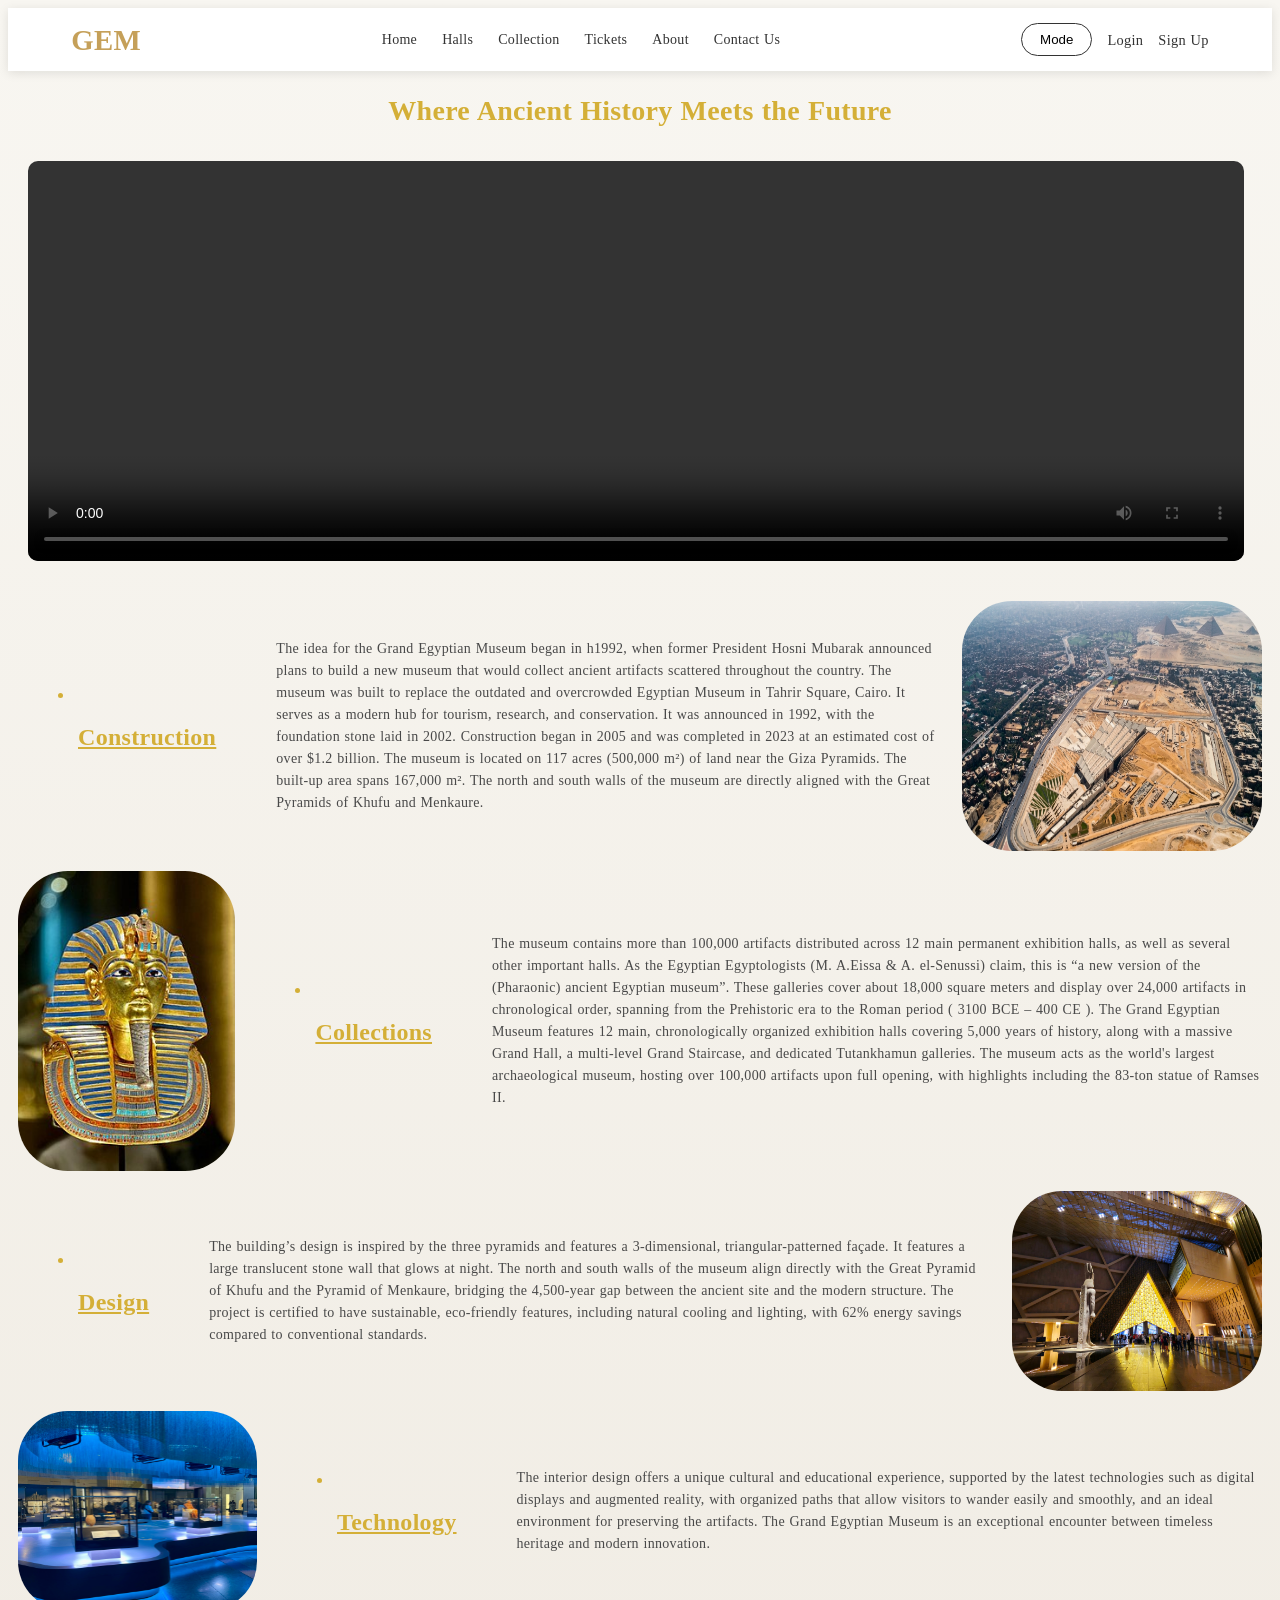
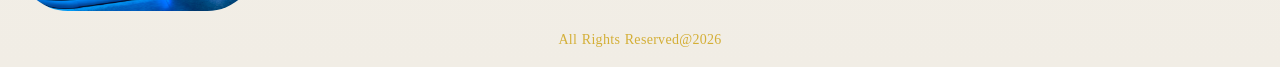
==== about.html @ 2b82b953 "dareen" ====
<!DOCTYPE html>
<html lang="en">
<head>
    <meta charset="UTF-8">
    <link rel="stylesheet" href="about.css">
    <title>about</title>
</head>
<body>
    <div>
    <header>
    <div class="logo">
        <h1><b> GEM </b></h1>
    </div>

    <nav>
        <ul>
            <li><a href="index.html"> Home </a></li>
            <li><a href="hall.html"> Halls </a></li>
            <li><a href="gallery.html"> Collection </a></li>
            <li><a href="tickets.html"> Tickets </a></li>
            <li><a href="about.html"> About </a></li>
            <li><a href="contact.html"> Contact Us </a></li>
        </ul>
    </nav>

   <div class="registration">
      <button class="modebutton"> Mode </button>
      <a id="loginBtn" class="navbutton" href="login.html"> Login </a>
      <a id="signupBtn" class="navbutton" href="signup.html"> Sign Up </a>
      <a id="logoutBtn" class="navbutton" href="#" style="display: none;"> Logout </a>
    </div>
</header>
    <div class="enter">
        <h1>Where Ancient History Meets the Future</h1>
    </div>
    <div class="main">
        <video controls>
            <source src="main.mp4" type="video/mp4">
        </video>
    </div>
    <div class="construction">
        <li><h2>Construction</h2></li>
        <p>The idea for the Grand Egyptian Museum began in h1992, when former President Hosni Mubarak announced plans to build a new museum that would collect ancient artifacts scattered throughout the country. The museum was built to replace the outdated and overcrowded Egyptian Museum in Tahrir Square, Cairo. It serves as a modern hub for tourism, research, and conservation. It was announced in 1992, with the foundation stone laid in 2002. Construction began in 2005 and was completed in 2023 at an estimated cost of over $1.2 billion.  The museum is located on 117 acres (500,000 m²) of land near the Giza Pyramids. The built-up area spans 167,000 m². The north and south walls of the museum are directly aligned with the Great Pyramids of Khufu and Menkaure.</p>
        <img src="construction.png" alt="img">
    </div>
    <div class="collections">
        <img src="collections.jpg" alt="img">
        <li><h2>Collections</h2></li>
        <p>The museum contains more than 100,000 artifacts distributed across 12 main permanent exhibition halls, as well as several other important halls. As the Egyptian Egyptologists (M. A.Eissa & A. el-Senussi) claim, this is “a new version of the (Pharaonic) ancient Egyptian museum”.  These galleries cover about 18,000 square meters and display over 24,000 artifacts in chronological order, spanning from the Prehistoric era to the Roman period ( 3100 BCE – 400 CE ). The Grand Egyptian Museum features 12 main, chronologically organized exhibition halls covering 5,000 years of history, along with a massive Grand Hall, a multi-level Grand Staircase, and dedicated Tutankhamun galleries. The museum acts as the world's largest archaeological museum, hosting over 100,000 artifacts upon full opening, with highlights including the 83-ton statue of Ramses II.</p>
    </div>
    <div class="design">
        <li><h2>Design</h2></li>
        <p>The building’s design is inspired by the three pyramids and features a 3-dimensional, triangular-patterned façade. It features a large translucent stone wall that glows at night. The north and south walls of the museum align directly with the Great Pyramid of Khufu and the Pyramid of Menkaure, bridging the 4,500-year gap between the ancient site and the modern structure. The project is certified to have sustainable, eco-friendly features, including natural cooling and lighting, with 62% energy savings compared to conventional standards.</p>
        <img src="design.jpg" alt="img">
    </div>
    <div class="technology">
        <img src="technology.jpg" alt="img">
        <li><h2>Technology</h2></li>
        <p>The interior design offers a unique cultural and educational experience, supported by the latest technologies such as digital displays and augmented reality, with organized paths that allow visitors to wander easily and smoothly, and an ideal environment for preserving the artifacts. The Grand Egyptian Museum is an exceptional encounter between timeless heritage and modern innovation.</p>
    </div>
<script src="about.js"></script>
</body>
<footer>
    <bold> All Rights Reserved@2026</bold>
</footer>
</html>
---- about.css ----
body {
    background-size: cover ;
    background: linear-gradient(180deg,#f8f6f1 0%,#f1ede5 100%);
    letter-spacing: 0.3px;
    word-spacing: 0.8px;
    line-height: 22px;
    font-size:14px;
    color: #D4AF37;
}
header {
    display: flex;
    justify-content: space-between; 
    align-items: center;
    padding: 15px 5%; 
    background-color: #fff;
    box-shadow: 0 2px 10px rgba(0,0,0,0.1);
}

.logo h1 {
    margin: 0;
    font-size: 1.8rem;
    color: #C5A059; 
}

nav ul {
    display: flex;
    list-style: none;
    gap: 25px;
    margin: 0;
    padding: 0;
}
nav ul li a {
    text-decoration: none;
    color: #333;
    font-weight: 500;
    transition: 0.3s;
}

nav ul li a:hover {
    color: #C5A059;
}

.registration {
    display: flex;
    align-items: center;
    gap: 15px;
}

.modebutton {
    padding: 8px 18px;
    border-radius: 20px;
    border: 1px solid #333;
    background: transparent;
    cursor: pointer;
    transition: 0.3s;
}
.navbutton {
    text-decoration: none;
    color: #333;
    font-size: 0.9rem;
    transition: 0.3s;
}

.navbutton:hover {
    color: #C5A059;
}
.enter{
    text-align: center;
    padding-top: 10px;
}
a:hover{
    color: #D4AF37;;
    text-decoration: underline;
    cursor: pointer;
    transition: 
    0.2s;
}
.main {
    width: 95vw;
    height: 400px;
    display: block;
    margin-bottom: 50px;
}
.main video{
    width: 100%;
    height: 100%;
    object-fit: cover;
    border-radius:30px;
    padding: 20px;
}
h2 {
    flex-wrap: wrap;
    width: auto;
    padding-left: 20px;
    text-decoration: underline;
}
h2:hover{
    font-size:28px;
    transition: 0.6s;
}
p {
    color: #494949;
}
.construction , .collections , .design , .technology {
    display: flex;
    align-items: center;
    gap: 20px;
    padding: 10px;
    margin: 0px;
}
.construction img {
    width: 300px;
    height: 250px;
    border-radius: 50px;
}
.collections img {
    width: 250px;
    height: 300px;
    border-radius: 50px;
}
.design img {
    width: 250px;
    height: 200px;
    border-radius: 50px;
}
.technology img {
    width: 750px;
    height: 200px;
    border-radius: 50px;
}
.construction li, .collections li, .design li, .technology li{
    font-size: 16px;
    border-radius: 50%;
    margin: 40px;
}
footer{
  text-decoration: none;
  text-align: center;
    padding: 8px 15px;
    border-radius: 20px;
    color: #D4AF37;;
}



[data-theme="dark"].body{
    background-color: #121212;
}
[data-theme="dark"] p{
    color: #B0B0B0;
}
 body[data-theme="dark"] header {
    background-color: #1e1e1e;
}

body[data-theme="dark"] nav ul li a,
body[data-theme="dark"] .navbutton {
    color: #E0E0E0;
}
body[data-theme="dark"] .modebutton {
    border-color: #C5A059;
    color: #C5A059;
}
body[data-theme="dark"] {
    background: #121212 !important;
}
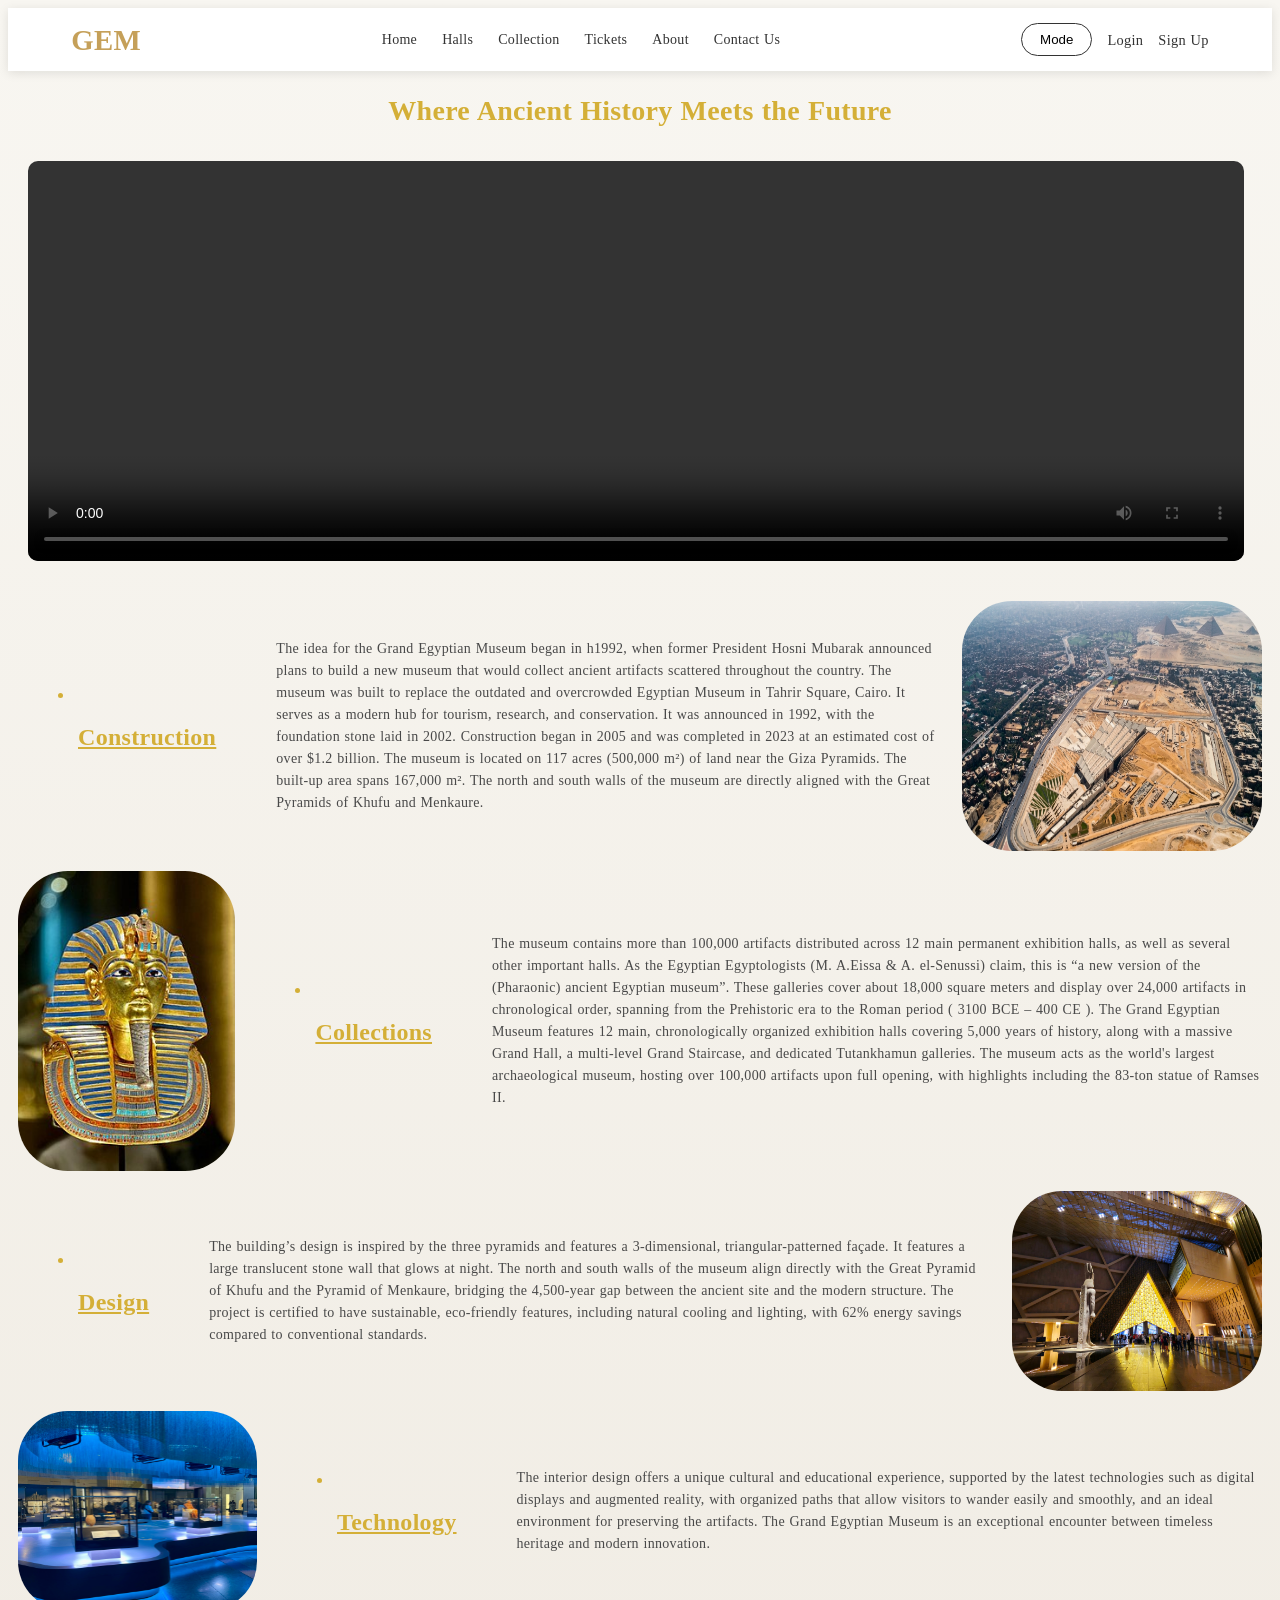
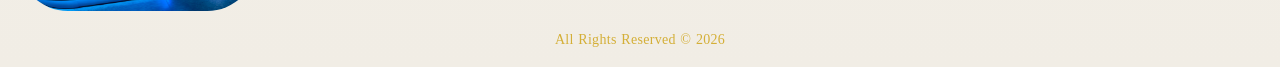
==== commit 74892aa2: "about.html" ====
--- a/about.html
+++ b/about.html
@@ -58,9 +58,9 @@
         <li><h2>Technology</h2></li>
         <p>The interior design offers a unique cultural and educational experience, supported by the latest technologies such as digital displays and augmented reality, with organized paths that allow visitors to wander easily and smoothly, and an ideal environment for preserving the artifacts. The Grand Egyptian Museum is an exceptional encounter between timeless heritage and modern innovation.</p>
     </div>
-<script src="about.js"></script>
+        <script src="index.js"></script>
 </body>
 <footer>
-    <bold> All Rights Reserved@2026</bold>
+    <bold> All Rights Reserved &copy; 2026</bold>
 </footer>
-</html>+</html>
--- a/about.css
+++ b/about.css
@@ -163,4 +163,7 @@
 }
 body[data-theme="dark"] {
     background: #121212 !important;
-}+}
+body[data-theme="dark"] nav ul li a:hover {
+    color: #C5A059;
+}
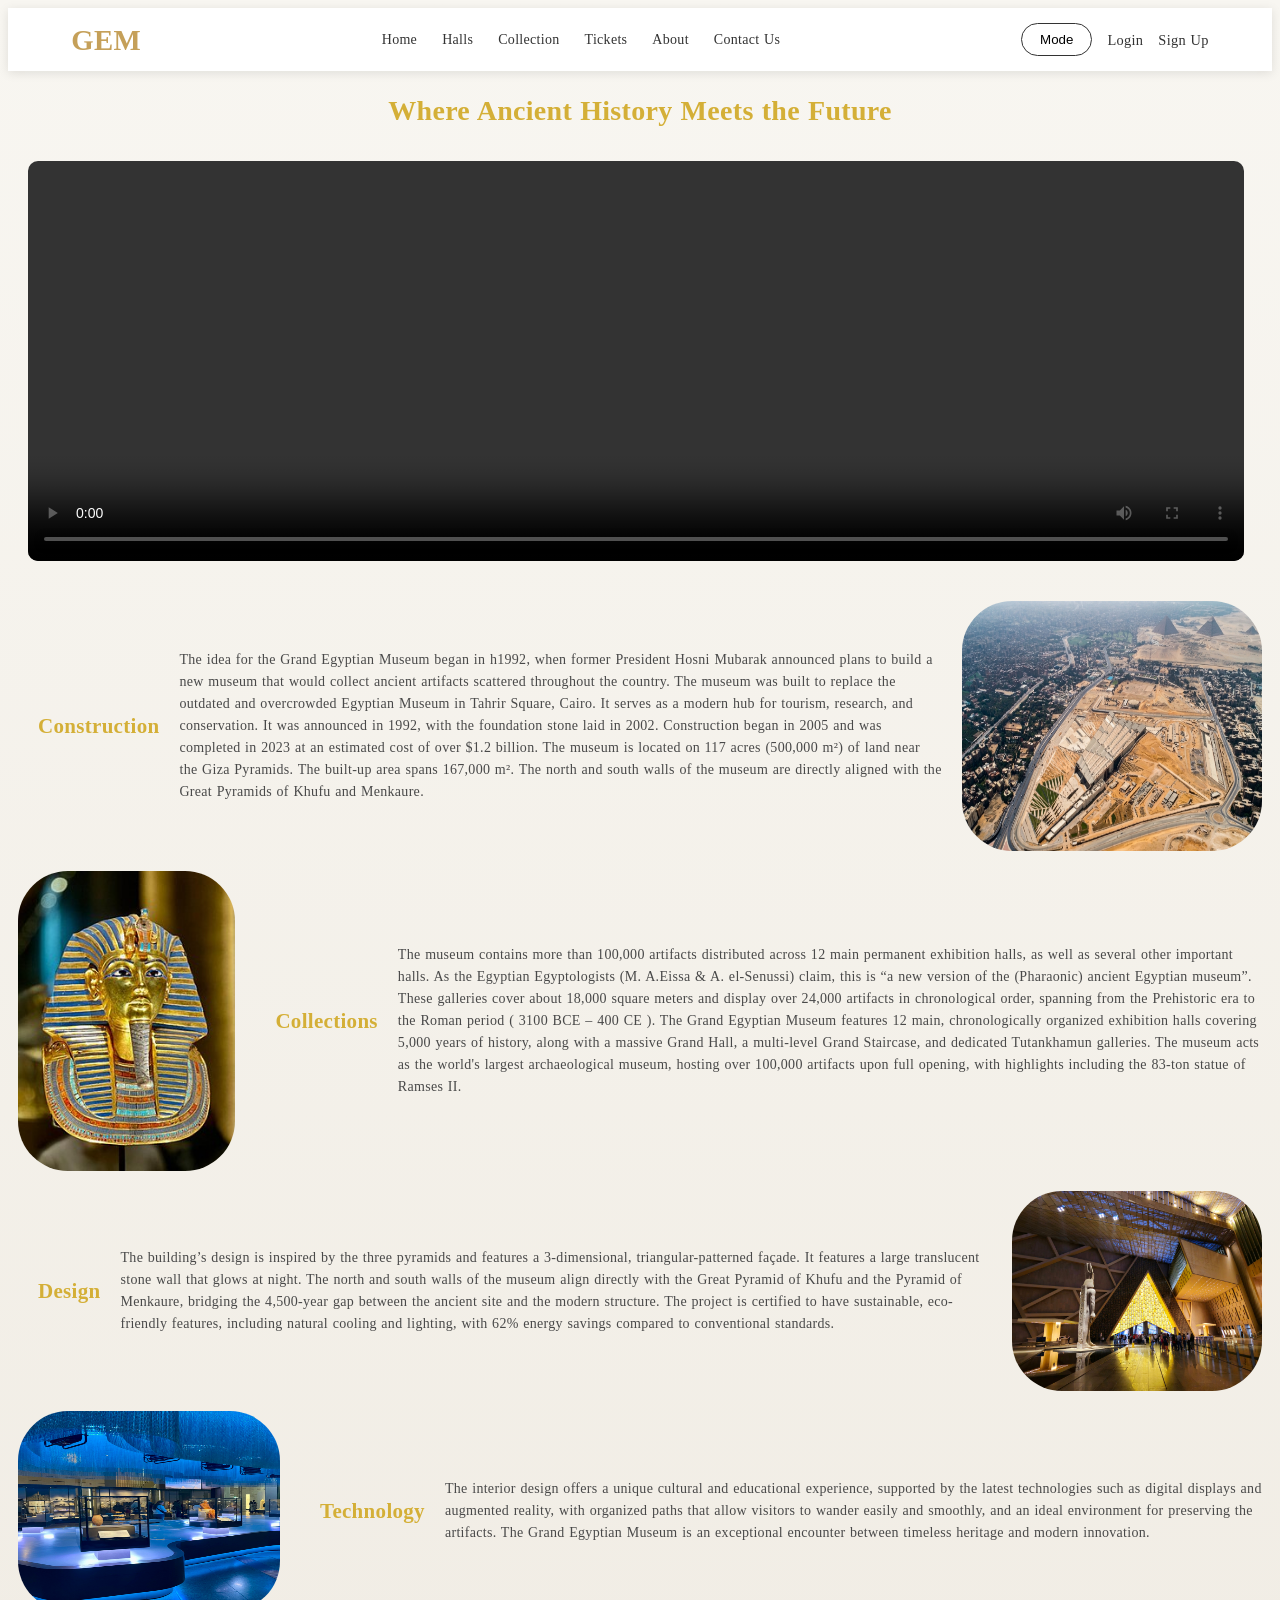
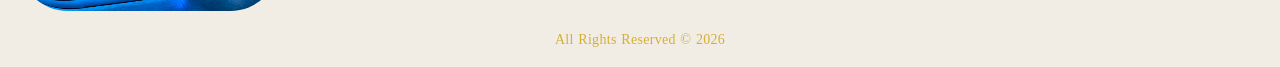
==== commit 442a9b0c: "about.html" ====
--- a/about.html
+++ b/about.html
@@ -39,23 +39,23 @@
         </video>
     </div>
     <div class="construction">
-        <li><h2>Construction</h2></li>
+        <h2>Construction</h2>
         <p>The idea for the Grand Egyptian Museum began in h1992, when former President Hosni Mubarak announced plans to build a new museum that would collect ancient artifacts scattered throughout the country. The museum was built to replace the outdated and overcrowded Egyptian Museum in Tahrir Square, Cairo. It serves as a modern hub for tourism, research, and conservation. It was announced in 1992, with the foundation stone laid in 2002. Construction began in 2005 and was completed in 2023 at an estimated cost of over $1.2 billion.  The museum is located on 117 acres (500,000 m²) of land near the Giza Pyramids. The built-up area spans 167,000 m². The north and south walls of the museum are directly aligned with the Great Pyramids of Khufu and Menkaure.</p>
         <img src="construction.png" alt="img">
     </div>
     <div class="collections">
         <img src="collections.jpg" alt="img">
-        <li><h2>Collections</h2></li>
+        <h2>Collections</h2>
         <p>The museum contains more than 100,000 artifacts distributed across 12 main permanent exhibition halls, as well as several other important halls. As the Egyptian Egyptologists (M. A.Eissa & A. el-Senussi) claim, this is “a new version of the (Pharaonic) ancient Egyptian museum”.  These galleries cover about 18,000 square meters and display over 24,000 artifacts in chronological order, spanning from the Prehistoric era to the Roman period ( 3100 BCE – 400 CE ). The Grand Egyptian Museum features 12 main, chronologically organized exhibition halls covering 5,000 years of history, along with a massive Grand Hall, a multi-level Grand Staircase, and dedicated Tutankhamun galleries. The museum acts as the world's largest archaeological museum, hosting over 100,000 artifacts upon full opening, with highlights including the 83-ton statue of Ramses II.</p>
     </div>
     <div class="design">
-        <li><h2>Design</h2></li>
+        <h2>Design</h2>
         <p>The building’s design is inspired by the three pyramids and features a 3-dimensional, triangular-patterned façade. It features a large translucent stone wall that glows at night. The north and south walls of the museum align directly with the Great Pyramid of Khufu and the Pyramid of Menkaure, bridging the 4,500-year gap between the ancient site and the modern structure. The project is certified to have sustainable, eco-friendly features, including natural cooling and lighting, with 62% energy savings compared to conventional standards.</p>
         <img src="design.jpg" alt="img">
     </div>
     <div class="technology">
         <img src="technology.jpg" alt="img">
-        <li><h2>Technology</h2></li>
+        <h2>Technology</h2>
         <p>The interior design offers a unique cultural and educational experience, supported by the latest technologies such as digital displays and augmented reality, with organized paths that allow visitors to wander easily and smoothly, and an ideal environment for preserving the artifacts. The Grand Egyptian Museum is an exceptional encounter between timeless heritage and modern innovation.</p>
     </div>
         <script src="index.js"></script>
--- a/about.css
+++ b/about.css
@@ -15,7 +15,6 @@
     background-color: #fff;
     box-shadow: 0 2px 10px rgba(0,0,0,0.1);
 }
-
 .logo h1 {
     margin: 0;
     font-size: 1.8rem;
@@ -68,13 +67,6 @@
     text-align: center;
     padding-top: 10px;
 }
-a:hover{
-    color: #D4AF37;;
-    text-decoration: underline;
-    cursor: pointer;
-    transition: 
-    0.2s;
-}
 .main {
     width: 95vw;
     height: 400px;
@@ -92,7 +84,6 @@
     flex-wrap: wrap;
     width: auto;
     padding-left: 20px;
-    text-decoration: underline;
 }
 h2:hover{
     font-size:28px;
@@ -128,11 +119,6 @@
     height: 200px;
     border-radius: 50px;
 }
-.construction li, .collections li, .design li, .technology li{
-    font-size: 16px;
-    border-radius: 50%;
-    margin: 40px;
-}
 footer{
   text-decoration: none;
   text-align: center;
@@ -140,8 +126,6 @@
     border-radius: 20px;
     color: #D4AF37;;
 }
-
-
 
 [data-theme="dark"].body{
     background-color: #121212;
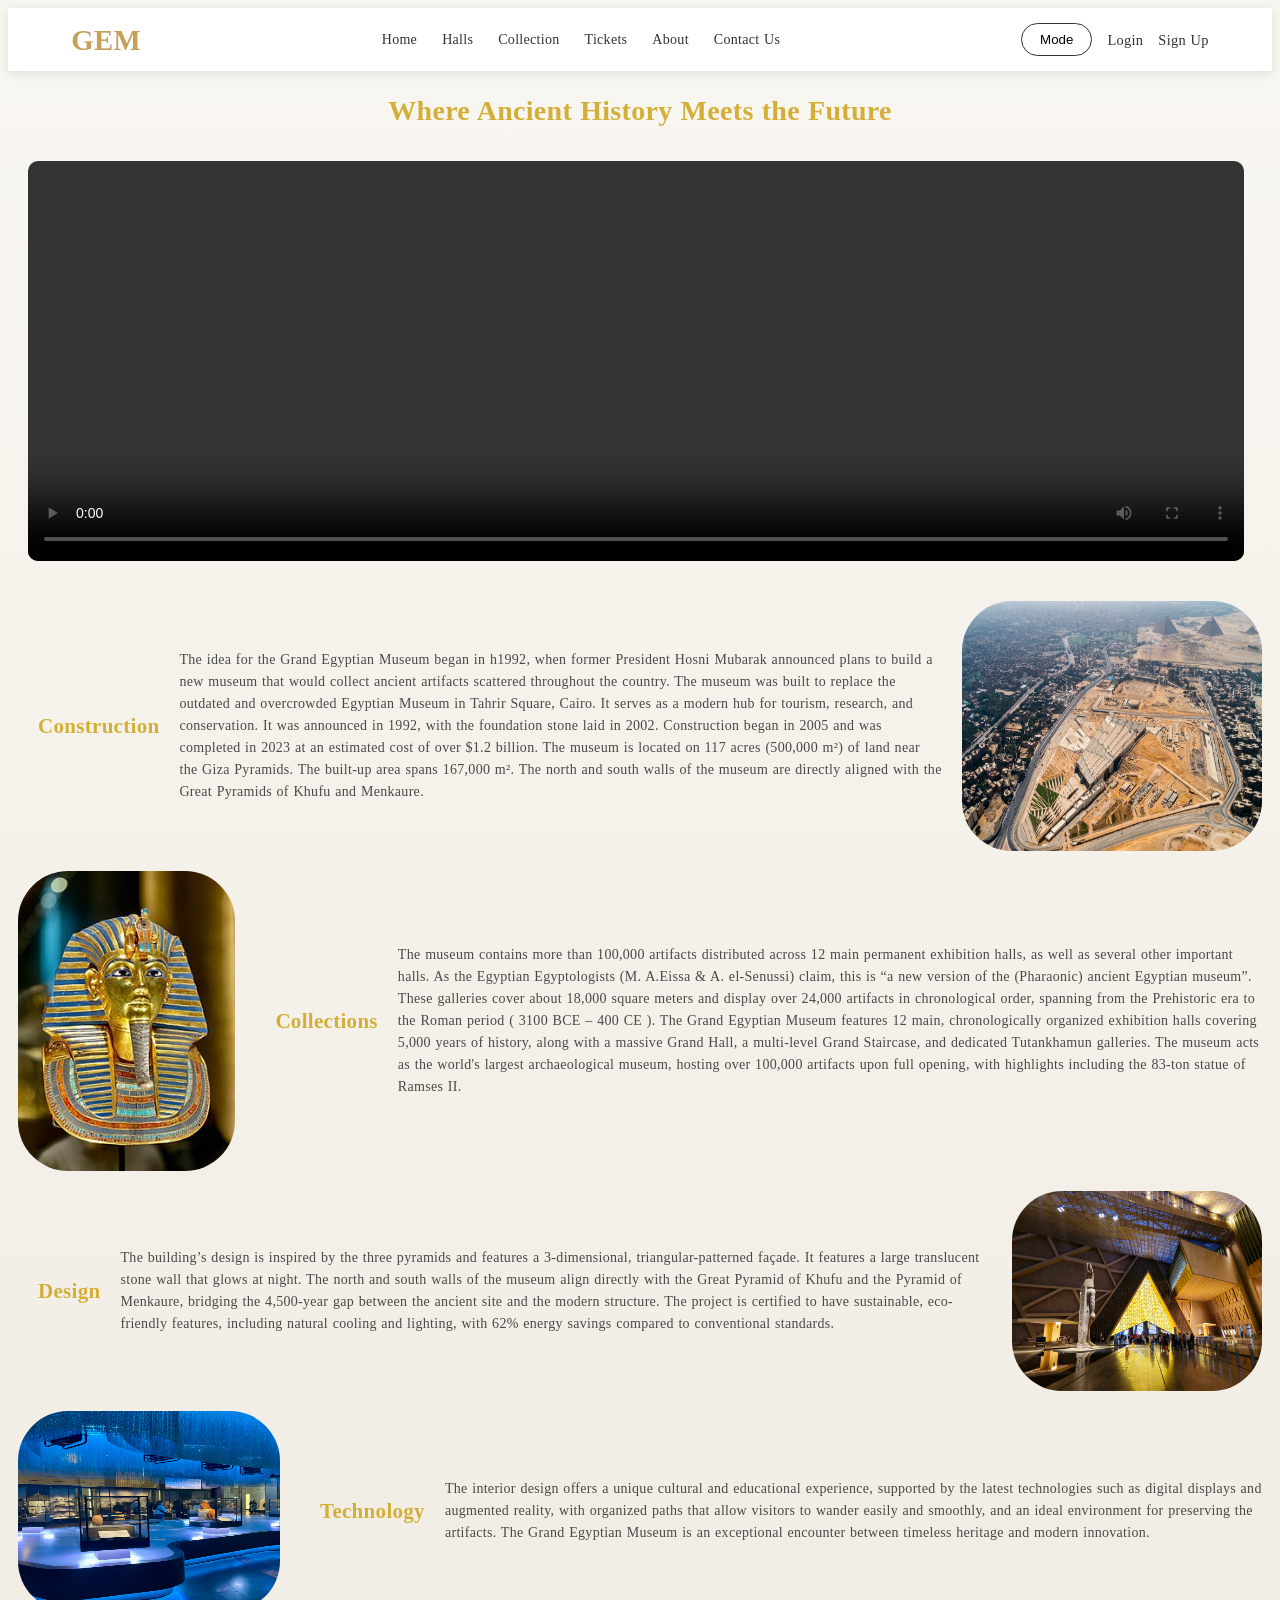
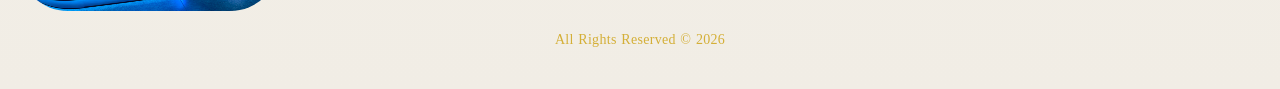
==== commit 4340d148: "about.html" ====
--- a/about.html
+++ b/about.html
@@ -62,5 +62,6 @@
 </body>
 <footer>
     <bold> All Rights Reserved &copy; 2026</bold>
+    <br><br>
 </footer>
 </html>
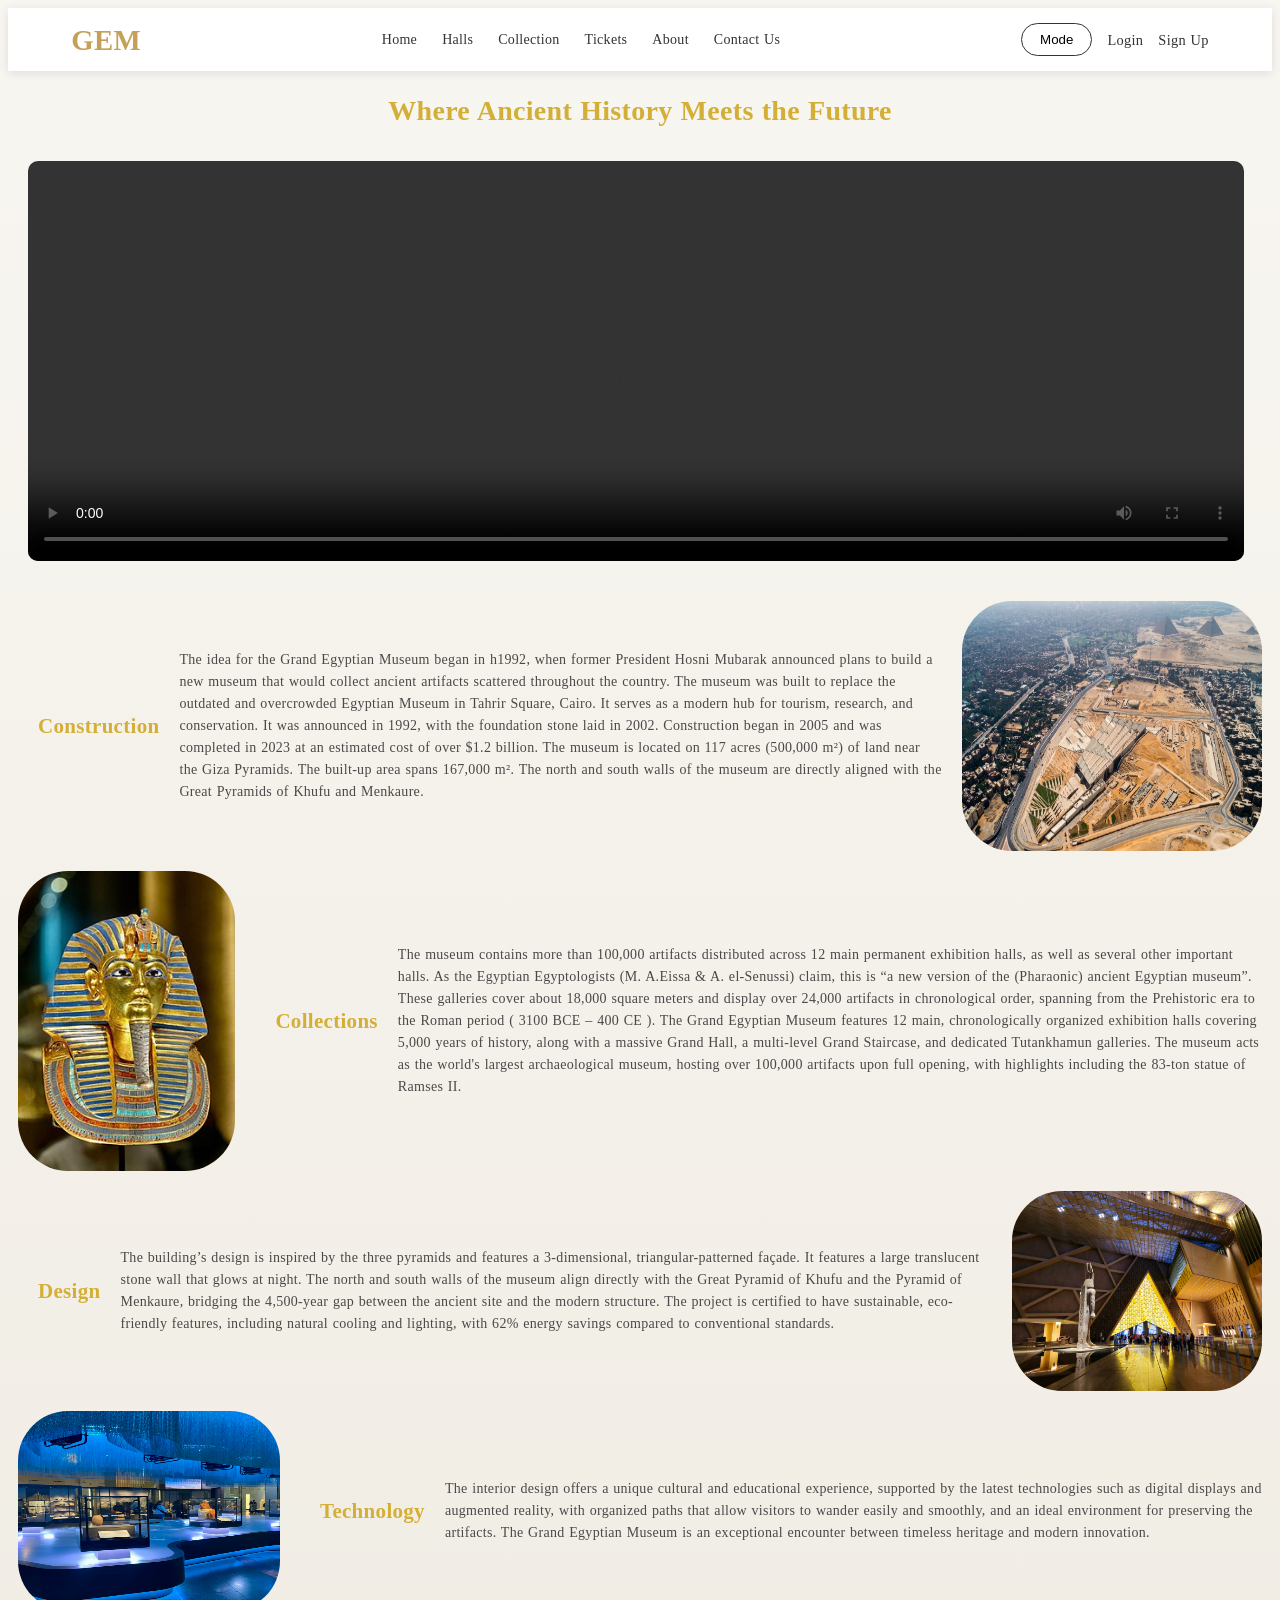
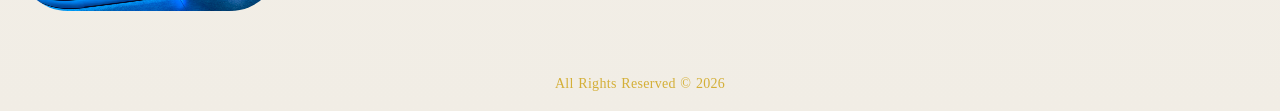
==== commit b2f9239d: "about.html" ====
--- a/about.html
+++ b/about.html
@@ -60,8 +60,9 @@
     </div>
         <script src="index.js"></script>
 </body>
+<br><br>
 <footer>
     <bold> All Rights Reserved &copy; 2026</bold>
-    <br><br>
+    
 </footer>
 </html>
